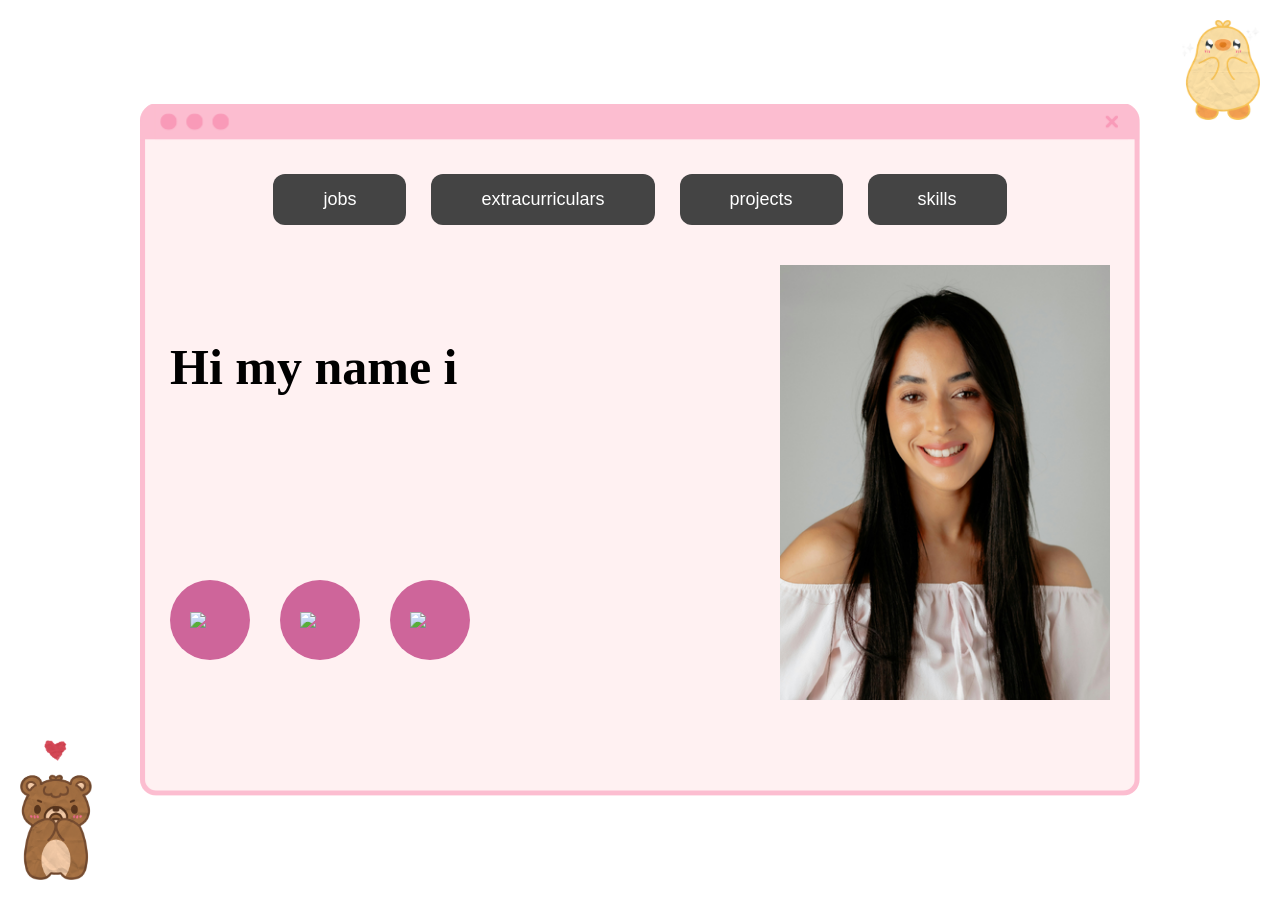
==== index.html @ 2e04bcaf "Initial commit" ====
<!DOCTYPE html>
<html lang="en">
<head>
  <meta charset="UTF-8">
  <meta name="viewport"
  content="width=device-width, initial-scale=10">
  <title>"name"</title>
  <link rel="stylesheet" href="style.css">
  <link href="" rel="stylesheet">
</head>

<body>
  <!--images-->
  <img class="bear" src="img/bear.png">
  <img class="duck" src="img/duck.png">

  <div class="window">

    <!-- square background -->
    <img class="web-box" src="img/web-box.png">

    <!-- EVERYTHING ON TOP -->
    <div class="overlay-content">

        <!-- top buttons -->
        <div class="top-bar">
            <button>jobs</button>
            <button>extracurriculars</button>
            <button>projects</button>
            <button>skills</button>
        </div>

        <!-- main content -->
        <div class="content">

            <!-- LEFT -->
            <div class="left-side">

                <h1 id="typing"></h1>

                <div class="social-links">

                    <a href="#" class="circle">
                        <img src="img/linkedin.png">
                    </a>

                    <a href="#" class="circle">
                        <img src="img/github.png">
                    </a>

                    <a href="#" class="circle">
                        <img src="img/email.png">
                    </a>

                </div>

            </div>

            <!-- RIGHT -->
            <div class="right-side">
                <img class="profile-pic" src="img/profile-pic.png">
            </div>

        </div>

    </div>

</div>

</div>

</body>

<script src="script.js"></script>

</html>
---- style.css ----
.bear{
  position: absolute;
  bottom: 20px;
  left: 20px;

  height: 140px;
}

.duck{
  position: absolute;
  top: 20px;
  right: 20px;

  height: 100px;
}

body{
    margin: 0;

    display: flex;
    justify-content: center;
    align-items: center;

    height: 100vh;

    background: #ffffff;
}

.window{
    position: relative;
    width: 1000px;
}

/* background square */
.web-box{
    width: 100%;
    display: block;
}

/* EVERYTHING ABOVE IMAGE */
.overlay-content{
    position: absolute;

    top: 0;
    left: 0;

    width: 100%;
    height: 100%;

    z-index: 2;
}

/* TOP BUTTONS */
.top-bar{
    display: flex;
    justify-content: center;
    gap: 25px;

    margin-top: 70px;
}

.top-bar button{
    padding: 15px 50px;

    border: none;
    border-radius: 12px;

    background: #444;
    color: white;

    font-size: 18px;
}

/* MAIN CONTENT */
.content{
    display: flex;

    justify-content: space-between;
    align-items: center;

    padding: 10px;
    padding-left: 30px;

    margin-top: 10px;

}

/* LEFT SIDE */
.left-side{
    display: flex;
    flex-direction: column;

    gap: 150px;
}

.left-side h1{
    font-size: 50px;
}

/* SOCIAL BUTTONS */
.social-links{
    display: flex;
    gap: 30px;
}

.circle{
    width: 80px;
    height: 80px;

    border-radius: 50%;

    background: rgb(206, 101, 154);

    display: flex;
    justify-content: center;
    align-items: center;
}

.circle img{
    width: 40px;
}

/* PROFILE PIC */
.profile-pic{
    width: 330px;
}

.right-side{
  padding:20px;
  display: flex;
  justify-content: center;  /* horizontal */
  align-items: center;      /* vertical */
  
  
}
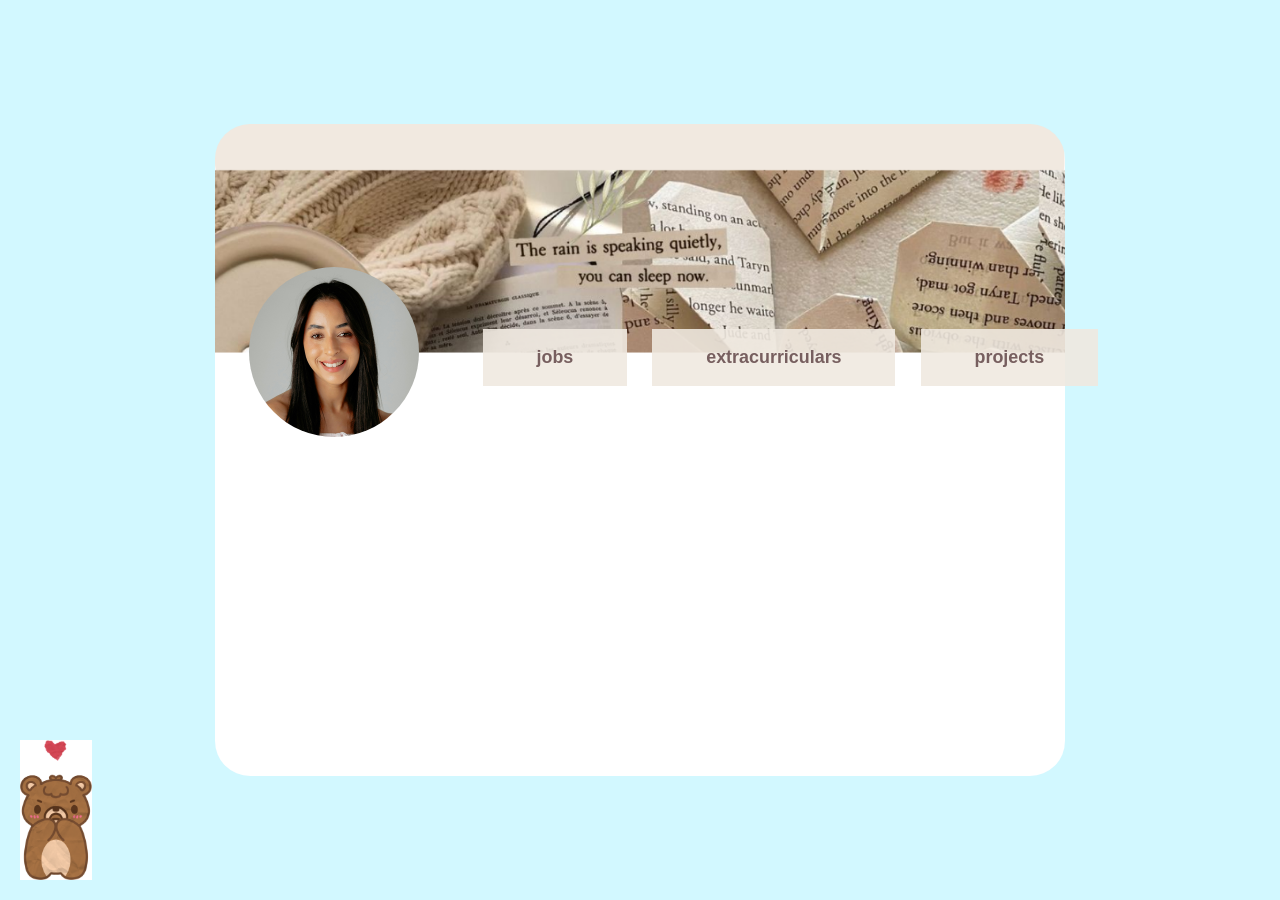
==== commit 47f2fe08: "base image + profile pic + navbar" ====
--- a/index.html
+++ b/index.html
@@ -3,71 +3,47 @@
 <head>
   <meta charset="UTF-8">
   <meta name="viewport"
-  content="width=device-width, initial-scale=10">
+  content="width=device-width, initial-scale=1.0">
   <title>"name"</title>
-  <link rel="stylesheet" href="style.css">
+  <link rel="stylesheet" href="trial.css">
   <link href="" rel="stylesheet">
 </head>
 
 <body>
   <!--images-->
   <img class="bear" src="img/bear.png">
-  <img class="duck" src="img/duck.png">
 
-  <div class="window">
-
-    <!-- square background -->
-    <img class="web-box" src="img/web-box.png">
+	<!-- rectangle base background -->
+  <div class="base-window">
+		<img class="base-img" src="img/bg-base.png">
 
     <!-- EVERYTHING ON TOP -->
     <div class="overlay-content">
+		
+			<!--profile pic and nav bar-->
+			<img class="profile-pic" src="img/profile-pic.png">
 
-        <!-- top buttons -->
-        <div class="top-bar">
-            <button>jobs</button>
-            <button>extracurriculars</button>
-            <button>projects</button>
-            <button>skills</button>
-        </div>
+			<div class="nav-bar">
+        <button>jobs</button>
+        <button>extracurriculars</button>
+        <button>projects</button>
+      </div>
+			
+    	<!-- right box -->
+			<div class="right-side">
+				
+			</div>
 
-        <!-- main content -->
-        <div class="content">
+			<!--left box-->
+			<div class="left-side">
 
-            <!-- LEFT -->
-            <div class="left-side">
+			</div>
+      
+    
+		</div>
+	</div>
 
-                <h1 id="typing"></h1>
 
-                <div class="social-links">
-
-                    <a href="#" class="circle">
-                        <img src="img/linkedin.png">
-                    </a>
-
-                    <a href="#" class="circle">
-                        <img src="img/github.png">
-                    </a>
-
-                    <a href="#" class="circle">
-                        <img src="img/email.png">
-                    </a>
-
-                </div>
-
-            </div>
-
-            <!-- RIGHT -->
-            <div class="right-side">
-                <img class="profile-pic" src="img/profile-pic.png">
-            </div>
-
-        </div>
-
-    </div>
-
-</div>
-
-</div>
 
 </body>
 
--- a/trial.css
+++ b/trial.css
@@ -0,0 +1,81 @@
+
+body{
+	margin: 0;
+  display: flex;
+  justify-content: center;
+  align-items: center;
+
+  height: 100vh;
+
+  background: #d2f8ff;
+}
+
+
+.bear{
+  position: absolute;
+  bottom: 20px;
+  left: 20px;
+
+  height: 140px;
+}
+
+.base-window{
+  position: relative;
+
+  width: 80vw;
+  max-width: 850px;
+}
+
+.base-img{
+  width: 100%;
+  height: auto;
+
+  display: block;
+
+  border-radius: 35px;
+}
+
+.overlay-content{
+  position: absolute;
+  inset: 0;
+}
+
+/* profile image */
+.profile-pic{
+  position: absolute;
+
+  width: 20%;
+  aspect-ratio: 1 / 1;
+
+  top: 22%;
+  left: 4%;
+
+  border-radius: 50%;
+  object-fit: cover;
+}
+
+/* top navbar */
+.nav-bar{
+  position: absolute;
+
+  top: 31.5%;
+  left: 31.5%;
+
+  display: flex;
+  gap: 4.5%;
+}
+
+/*da8e8e*/
+
+.nav-bar button{
+  padding: 1em 3em;
+
+  font-size: clamp(10px, 1.4vw, 18px);
+
+  border: none;
+
+  background: #f0e9e0e3;
+  color: rgb(119, 95, 95);
+
+  font-weight: bold;
+}
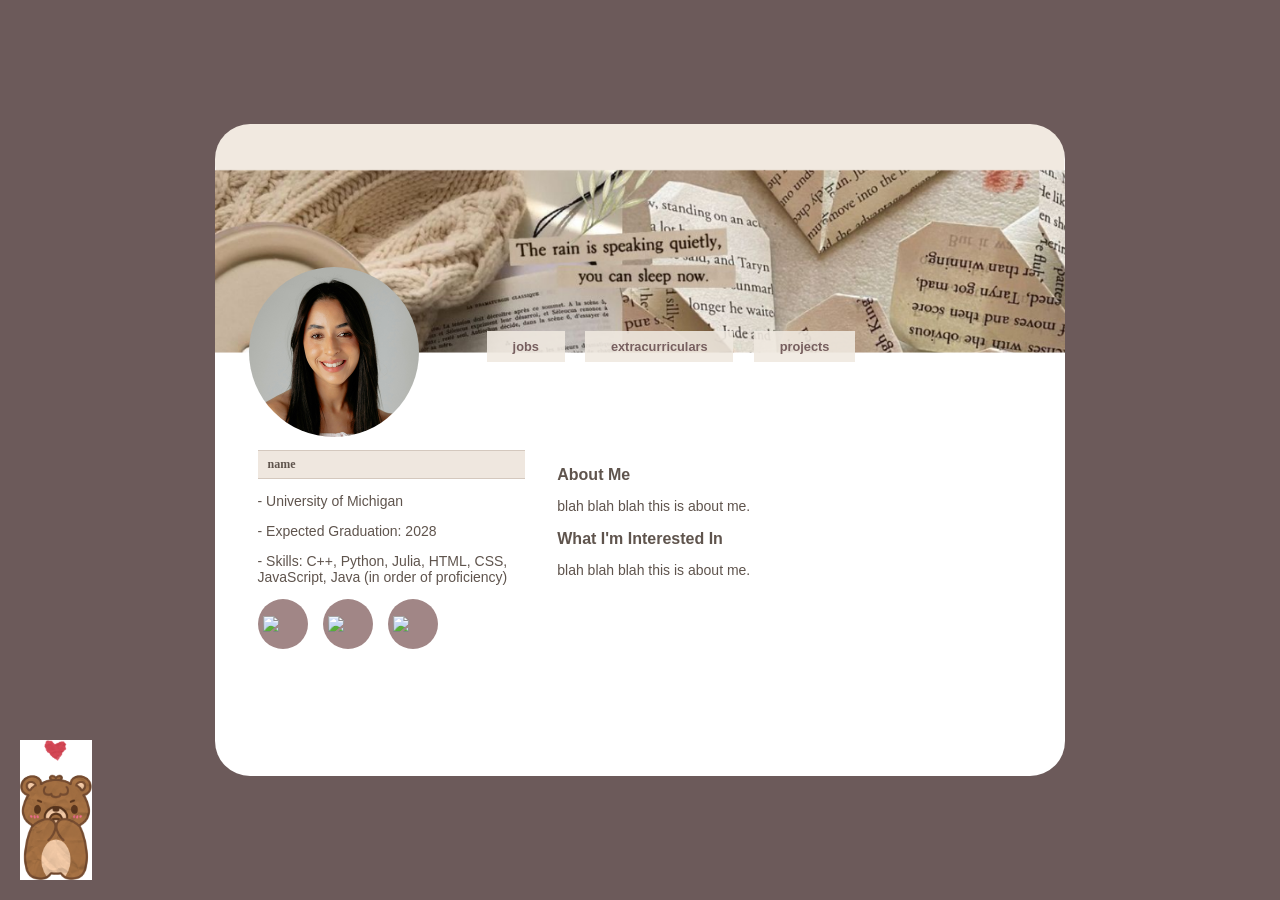
==== commit 3bcd0a09: "adding content panels" ====
--- a/index.html
+++ b/index.html
@@ -29,16 +29,54 @@
         <button>projects</button>
       </div>
 			
-    	<!-- right box -->
-			<div class="right-side">
-				
+			<div class="content">				
+				<!--left box-->
+				<div class="left-side">
+					<div class="username-bar">
+        		<span class="username">name</span>
+    			</div>
+
+					<div class="left-info">
+						<p>- University of Michigan</p>
+						<p>- Expected Graduation: 2028</p>
+						<p>- Skills: C++, Python, Julia, HTML, CSS, JavaScript, Java (in order of proficiency)</p>
+					</div>
+
+					<div class="socials">
+						<a href="#" class="circle">
+              <img src="img/linkedin.png">
+            </a>
+
+            <a href="#" class="circle">
+              <img src="img/github.png">
+            </a>
+
+            <a href="#" class="circle">
+              <img src="img/email.png">
+            </a>
+					</div>
+				</div>
+
+				<!-- right box -->
+				<div class="right-side">
+					<h3>About Me</h3>
+
+          <p>
+            blah blah blah this is about me.
+          </p>
+
+					<h3>What I'm Interested In</h3>
+
+          <p>
+            blah blah blah this is about me.
+          </p>
+
+				</div>
+
 			</div>
 
-			<!--left box-->
-			<div class="left-side">
 
-			</div>
-      
+    	
     
 		</div>
 	</div>
--- a/trial.css
+++ b/trial.css
@@ -7,7 +7,7 @@
 
   height: 100vh;
 
-  background: #d2f8ff;
+  background: #6c5a5a;
 }
 
 
@@ -58,19 +58,19 @@
 .nav-bar{
   position: absolute;
 
-  top: 31.5%;
-  left: 31.5%;
+  top: 31.8%;
+  left: 32%;
 
   display: flex;
-  gap: 4.5%;
+  gap: 1.3rem;
 }
 
 /*da8e8e*/
 
 .nav-bar button{
-  padding: 1em 3em;
+  padding: 0.6em 2em;
 
-  font-size: clamp(10px, 1.4vw, 18px);
+  font-size: clamp(10px, 1vw, 18px);
 
   border: none;
 
@@ -78,4 +78,88 @@
   color: rgb(119, 95, 95);
 
   font-weight: bold;
-}+
+  cursor: pointer;
+}
+
+.nav-bar button:hover{
+  background-color: #dcd0c1e3;
+  color: rgb(119, 95, 95);
+}
+
+.username-bar{
+    display:flex;
+    justify-content:space-between;
+
+    background:#efe7df;
+    border-top:1px solid #d4c8be;
+    border-bottom:1px solid #d4c8be;
+
+    padding:6px 10px;
+    font-size:12px;
+}
+
+.username{
+    font-weight:bold;
+}
+
+.content {
+  position: absolute;
+
+  top: 50%;   
+  left: 5%;
+  width: 90%;
+
+  display: flex;
+  justify-content: space-between;
+  gap: 2rem;
+}
+
+.left-side{
+    width: 35%;
+    font-size:14px;
+    color:#5f544d;
+}
+
+.right-side{ 
+    width:65%;
+    font-size:14px;
+    color:#5f544d;
+}
+
+.left-side, .right-side {
+  flex-shrink: 0;
+}
+
+.right-side h3{
+    margin-bottom:6px;
+    font-size:16px;
+}
+
+
+p, h3 {
+  font-family: Arial, Helvetica, sans-serif;
+}
+
+.socials{
+  display: flex;
+  gap: 15px;
+  
+}
+
+.circle{
+  width: 50px;
+  height: 50px;
+
+  border-radius: 50%;
+
+  background: rgb(161, 134, 134);
+
+  display: flex;
+  justify-content: center;
+  align-items: center;
+}
+
+.circle img{
+  width: 40px;
+}
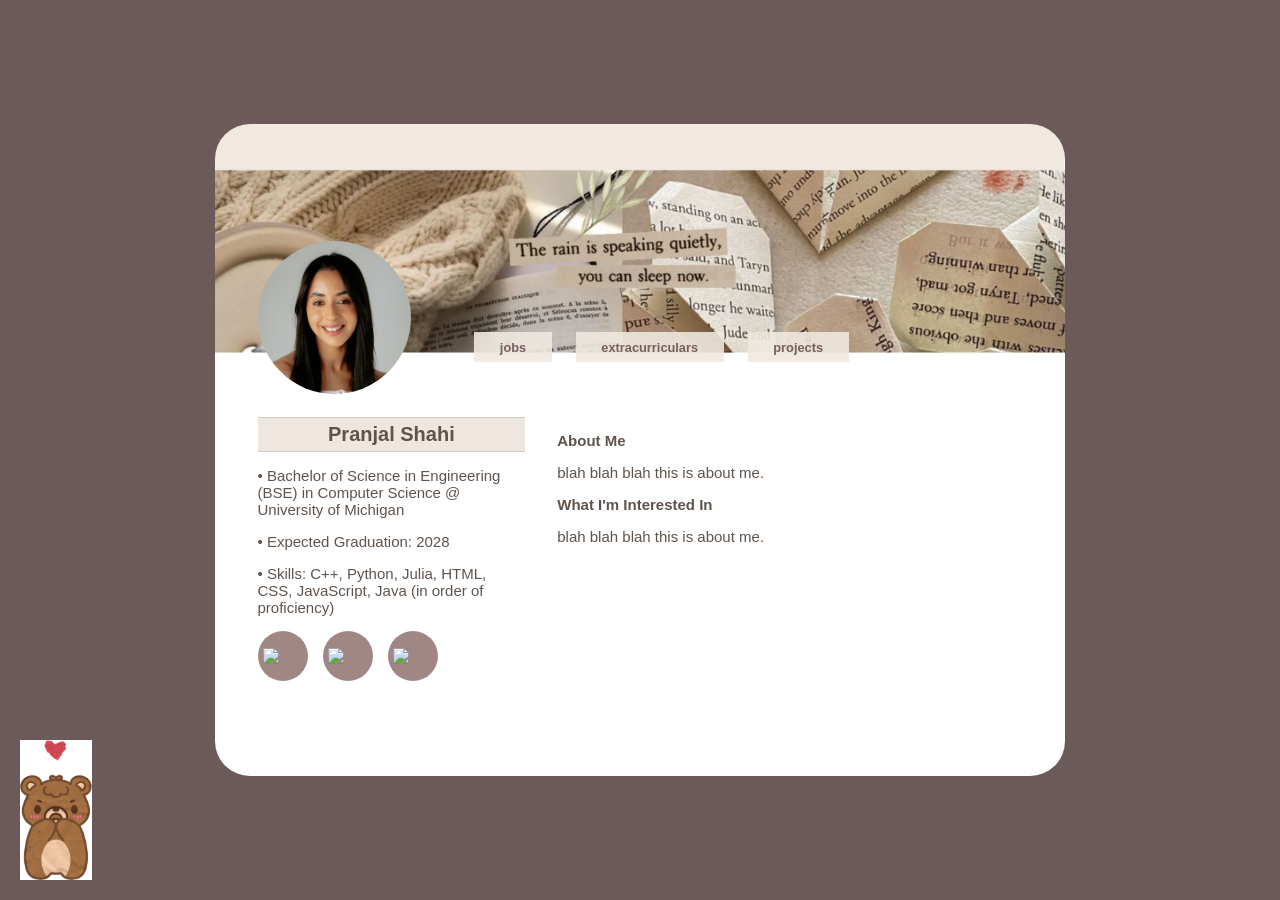
==== commit e38440ee: "fonts and formatting adjustments" ====
--- a/index.html
+++ b/index.html
@@ -7,6 +7,47 @@
   <title>"name"</title>
   <link rel="stylesheet" href="trial.css">
   <link href="" rel="stylesheet">
+
+  <!--Open Sans-->
+  <link rel="preconnect" href="https://fonts.googleapis.com">
+  <link rel="preconnect" href="https://fonts.gstatic.com" crossorigin>
+  <link href="https://fonts.googleapis.com/css2?family=Open+Sans:ital,wght@0,300..800;1,300..800&display=swap" rel="stylesheet">
+
+  <!--Roboto Condensed-->
+  <link rel="preconnect" href="https://fonts.googleapis.com">
+  <link rel="preconnect" href="https://fonts.gstatic.com" crossorigin>
+  <link href="https://fonts.googleapis.com/css2?family=Open+Sans:ital,wght@0,300..800;1,300..800&family=Roboto+Condensed:ital,wght@0,100..900;1,100..900&display=swap" rel="stylesheet">
+
+  <!--PT Serif-->
+  <link rel="preconnect" href="https://fonts.googleapis.com">
+  <link rel="preconnect" href="https://fonts.gstatic.com" crossorigin>
+  <link href="https://fonts.googleapis.com/css2?family=Open+Sans:ital,wght@0,300..800;1,300..800&family=PT+Serif:ital,wght@0,400;0,700;1,400;1,700&family=Roboto+Condensed:ital,wght@0,100..900;1,100..900&display=swap" rel="stylesheet">
+
+  <!--Chewy-->
+  <link rel="preconnect" href="https://fonts.googleapis.com">
+  <link rel="preconnect" href="https://fonts.gstatic.com" crossorigin>
+  <link href="https://fonts.googleapis.com/css2?family=Chewy&family=Open+Sans:ital,wght@0,300..800;1,300..800&family=PT+Serif:ital,wght@0,400;0,700;1,400;1,700&family=Roboto+Condensed:ital,wght@0,100..900;1,100..900&display=swap" rel="stylesheet">
+
+  <!--Caveat Brush-->
+  <link rel="preconnect" href="https://fonts.googleapis.com">
+  <link rel="preconnect" href="https://fonts.gstatic.com" crossorigin>
+  <link href="https://fonts.googleapis.com/css2?family=Caveat+Brush&display=swap" rel="stylesheet">
+
+  <!--Sniglet-->
+  <link rel="preconnect" href="https://fonts.googleapis.com">
+  <link rel="preconnect" href="https://fonts.gstatic.com" crossorigin>
+  <link href="https://fonts.googleapis.com/css2?family=Sniglet:wght@400;800&display=swap" rel="stylesheet">
+
+  <!--Englebert-->
+  <link rel="preconnect" href="https://fonts.googleapis.com">
+  <link rel="preconnect" href="https://fonts.gstatic.com" crossorigin>
+  <link href="https://fonts.googleapis.com/css2?family=Englebert&family=Sniglet:wght@400;800&display=swap" rel="stylesheet">
+
+  <!--Coiny-->
+  <link rel="preconnect" href="https://fonts.googleapis.com">
+  <link rel="preconnect" href="https://fonts.gstatic.com" crossorigin>
+  <link href="https://fonts.googleapis.com/css2?family=Coiny&display=swap" rel="stylesheet">
+
 </head>
 
 <body>
@@ -33,13 +74,13 @@
 				<!--left box-->
 				<div class="left-side">
 					<div class="username-bar">
-        		<span class="username">name</span>
+        		<span class="username">Pranjal Shahi</span>
     			</div>
 
 					<div class="left-info">
-						<p>- University of Michigan</p>
-						<p>- Expected Graduation: 2028</p>
-						<p>- Skills: C++, Python, Julia, HTML, CSS, JavaScript, Java (in order of proficiency)</p>
+						<p>• Bachelor of Science in Engineering (BSE) in Computer Science @ University of Michigan</p>
+						<p>• Expected Graduation: 2028</p>
+						<p>• Skills: C++, Python, Julia, HTML, CSS, JavaScript, Java (in order of proficiency)</p>
 					</div>
 
 					<div class="socials">
--- a/trial.css
+++ b/trial.css
@@ -1,4 +1,3 @@
-
 body{
 	margin: 0;
   display: flex;
@@ -9,7 +8,6 @@
 
   background: #6c5a5a;
 }
-
 
 .bear{
   position: absolute;
@@ -44,11 +42,11 @@
 .profile-pic{
   position: absolute;
 
-  width: 20%;
+  width: 18%;
   aspect-ratio: 1 / 1;
 
-  top: 22%;
-  left: 4%;
+  top: 18%;
+  left: 5%;
 
   border-radius: 50%;
   object-fit: cover;
@@ -58,11 +56,11 @@
 .nav-bar{
   position: absolute;
 
-  top: 31.8%;
-  left: 32%;
+  top: 31.9%;
+  left: 30.5%;
 
   display: flex;
-  gap: 1.3rem;
+  gap: 1.5rem;
 }
 
 /*da8e8e*/
@@ -88,25 +86,27 @@
 }
 
 .username-bar{
-    display:flex;
-    justify-content:space-between;
+  display:flex;
+  justify-content:center;
 
-    background:#efe7df;
-    border-top:1px solid #d4c8be;
-    border-bottom:1px solid #d4c8be;
+  background:#efe7df;
+  border-top:1.5px solid #d4c8be;
+  border-bottom:1.5px solid #d4c8be;
 
-    padding:6px 10px;
-    font-size:12px;
+  padding: 5px 10px;
 }
 
 .username{
-    font-weight:bold;
+  font-size: 20px;
+  text-align: center;
+  font-family: "Arial", sans-serif;
+  font-weight: 600;
 }
 
 .content {
   position: absolute;
 
-  top: 50%;   
+  top: 45%;   
   left: 5%;
   width: 90%;
 
@@ -117,13 +117,13 @@
 
 .left-side{
     width: 35%;
-    font-size:14px;
+    font-size:15px;
     color:#5f544d;
 }
 
 .right-side{ 
     width:65%;
-    font-size:14px;
+    font-size:15px;
     color:#5f544d;
 }
 
@@ -133,12 +133,15 @@
 
 .right-side h3{
     margin-bottom:6px;
-    font-size:16px;
+    font-size:15px;
 }
 
+h3{
+  font-family: "Arial", sans-serif;
+}
 
-p, h3 {
-  font-family: Arial, Helvetica, sans-serif;
+p{
+  font-family: "Arial", sans-serif;
 }
 
 .socials{
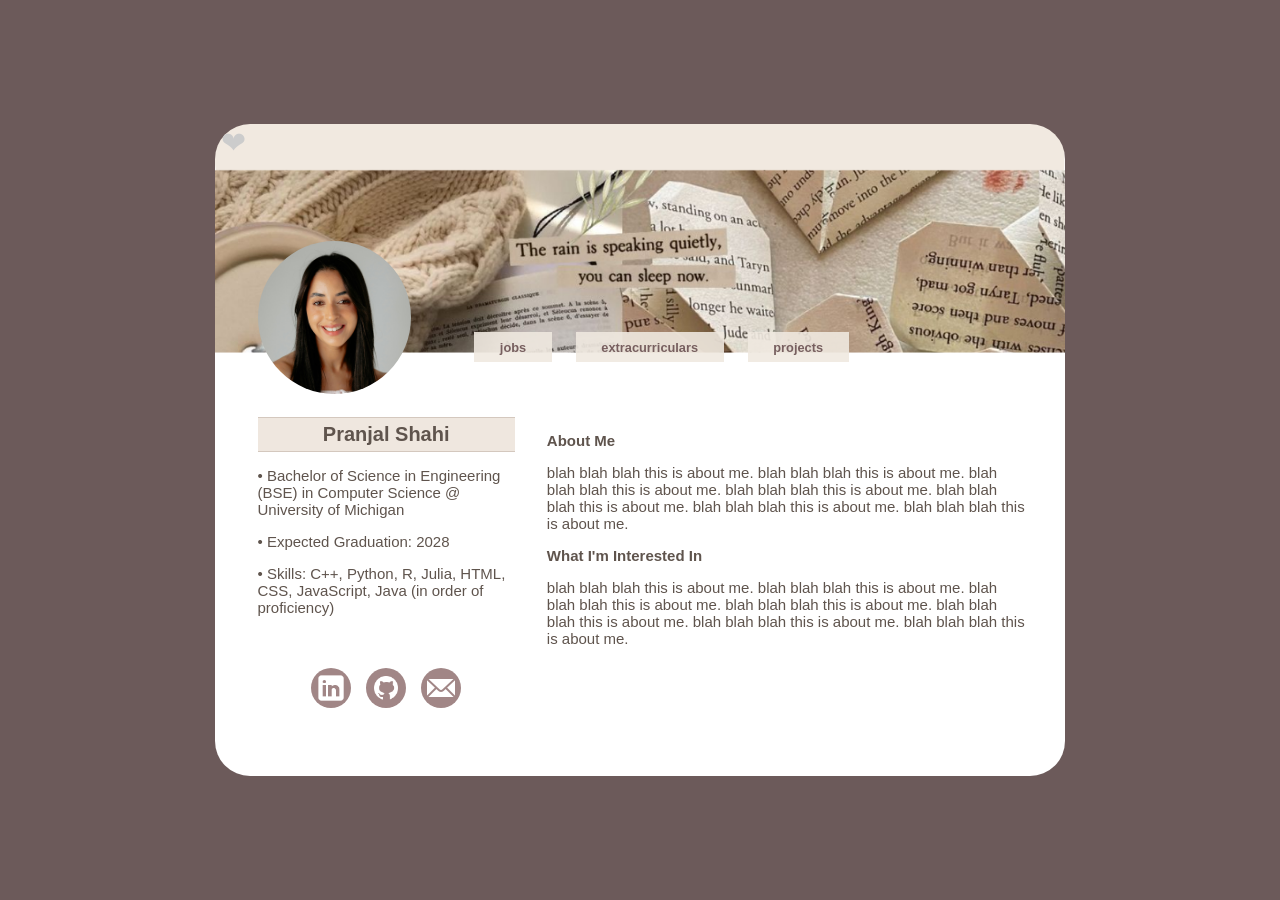
==== commit 621a890b: "adding card" ====
--- a/index.html
+++ b/index.html
@@ -4,7 +4,7 @@
   <meta charset="UTF-8">
   <meta name="viewport"
   content="width=device-width, initial-scale=1.0">
-  <title>"name"</title>
+  <title>Pranjal Shahi</title>
   <link rel="stylesheet" href="trial.css">
   <link href="" rel="stylesheet">
 
@@ -52,7 +52,7 @@
 
 <body>
   <!--images-->
-  <img class="bear" src="img/bear.png">
+  <!--<img class="bear" src="img/bear.png">-->
 
 	<!-- rectangle base background -->
   <div class="base-window">
@@ -60,6 +60,10 @@
 
     <!-- EVERYTHING ON TOP -->
     <div class="overlay-content">
+
+      <button class="heart-button" onclick="animateHeart(this)">
+        <span class="heart-icon">❤︎⁠</span>
+      </button>
 		
 			<!--profile pic and nav bar-->
 			<img class="profile-pic" src="img/profile-pic.png">
@@ -80,7 +84,7 @@
 					<div class="left-info">
 						<p>• Bachelor of Science in Engineering (BSE) in Computer Science @ University of Michigan</p>
 						<p>• Expected Graduation: 2028</p>
-						<p>• Skills: C++, Python, Julia, HTML, CSS, JavaScript, Java (in order of proficiency)</p>
+						<p>• Skills: C++, Python, R, Julia, HTML, CSS, JavaScript, Java (in order of proficiency)</p>
 					</div>
 
 					<div class="socials">
@@ -104,11 +108,23 @@
 
           <p>
             blah blah blah this is about me.
+            blah blah blah this is about me.
+            blah blah blah this is about me.
+            blah blah blah this is about me.
+            blah blah blah this is about me.
+            blah blah blah this is about me.
+            blah blah blah this is about me.
           </p>
 
 					<h3>What I'm Interested In</h3>
 
           <p>
+            blah blah blah this is about me.
+            blah blah blah this is about me.
+            blah blah blah this is about me.
+            blah blah blah this is about me.
+            blah blah blah this is about me.
+            blah blah blah this is about me.
             blah blah blah this is about me.
           </p>
 
@@ -116,9 +132,6 @@
 
 			</div>
 
-
-    	
-    
 		</div>
 	</div>
 
--- a/trial.css
+++ b/trial.css
@@ -63,8 +63,6 @@
   gap: 1.5rem;
 }
 
-/*da8e8e*/
-
 .nav-bar button{
   padding: 0.6em 2em;
 
@@ -108,7 +106,7 @@
 
   top: 45%;   
   left: 5%;
-  width: 90%;
+  width: 86.5%;
 
   display: flex;
   justify-content: space-between;
@@ -147,12 +145,13 @@
 .socials{
   display: flex;
   gap: 15px;
-  
+  justify-content: center;
+  margin-top: 20%;
 }
 
 .circle{
-  width: 50px;
-  height: 50px;
+  width: 40px;
+  height: 40px;
 
   border-radius: 50%;
 
@@ -164,5 +163,33 @@
 }
 
 .circle img{
-  width: 40px;
+  width: 30px;
 }
+
+
+.heart-button {
+  background: none;
+  border: none;
+  font-size: 30px;
+  cursor: pointer;
+  color: #ccc; /* Default gray */
+  transition: color 0.3s;
+}
+
+/* The state when liked */
+.heart-button.liked {
+  color: #d35c70 /* Changes to red */
+}
+
+/* The animation class triggered on click */
+.heart-button.is-animated .heart-icon {
+  animation: pop 0.4s ease-out;
+}
+
+@keyframes pop {
+  0% { transform: scale(1); }
+  50% { transform: scale(1.4); } /* Pops big */
+  100% { transform: scale(1); }  /* Snaps back */
+}
+
+
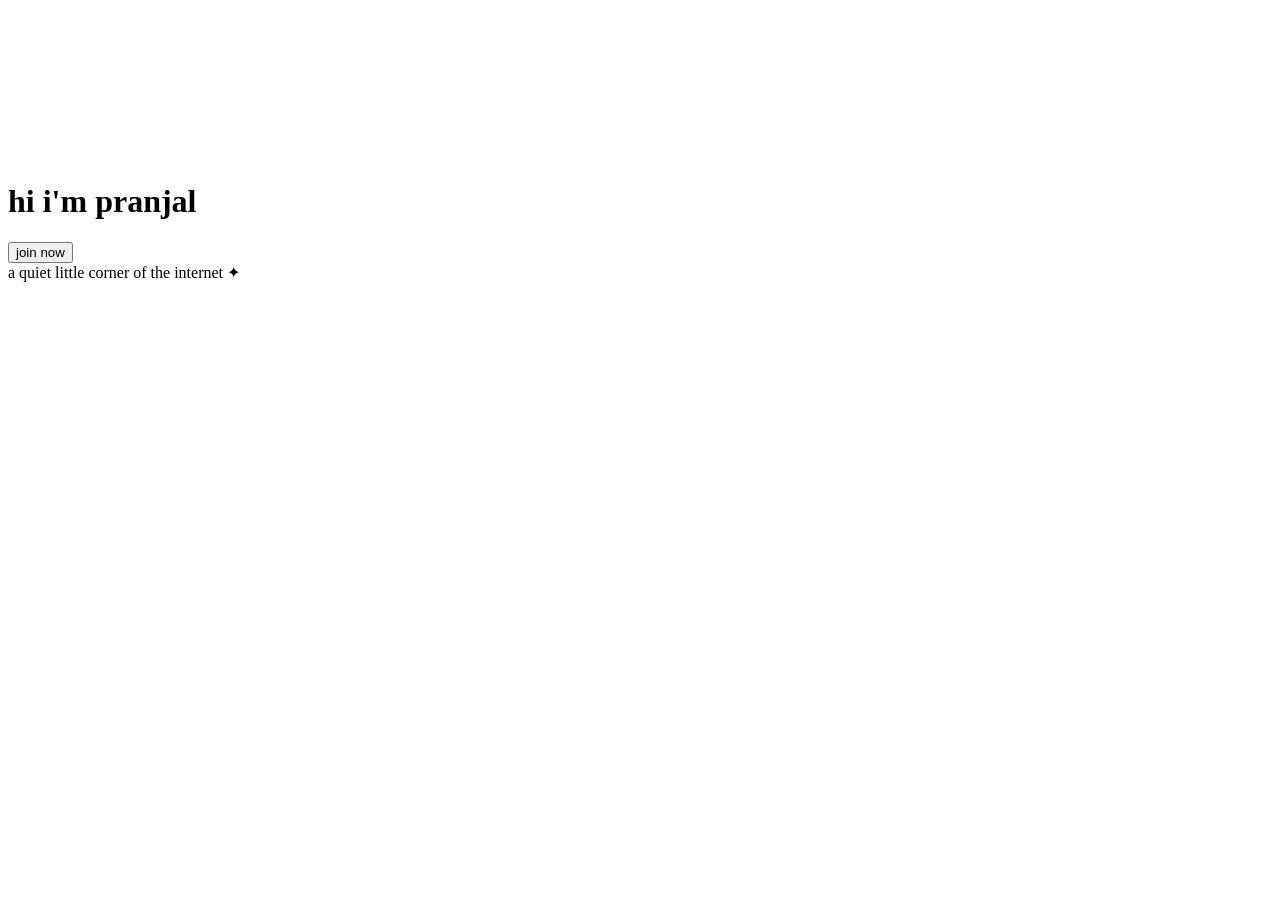
==== commit 176dcccf: "base card" ====
--- a/index.html
+++ b/index.html
@@ -1,144 +1,30 @@
 <!DOCTYPE html>
 <html lang="en">
 <head>
-  <meta charset="UTF-8">
-  <meta name="viewport"
-  content="width=device-width, initial-scale=1.0">
-  <title>Pranjal Shahi</title>
-  <link rel="stylesheet" href="trial.css">
-  <link href="" rel="stylesheet">
+<meta charset="UTF-8">
+<title>plaid-border sticker card</title>
+<link rel="stylesheet" href="style.css">
+</head>
+<body>
 
-  <!--Open Sans-->
-  <link rel="preconnect" href="https://fonts.googleapis.com">
-  <link rel="preconnect" href="https://fonts.gstatic.com" crossorigin>
-  <link href="https://fonts.googleapis.com/css2?family=Open+Sans:ital,wght@0,300..800;1,300..800&display=swap" rel="stylesheet">
+<div class="stage" id="stage">
 
-  <!--Roboto Condensed-->
-  <link rel="preconnect" href="https://fonts.googleapis.com">
-  <link rel="preconnect" href="https://fonts.gstatic.com" crossorigin>
-  <link href="https://fonts.googleapis.com/css2?family=Open+Sans:ital,wght@0,300..800;1,300..800&family=Roboto+Condensed:ital,wght@0,100..900;1,100..900&display=swap" rel="stylesheet">
+  <div class="frame" id="frame">
+    <canvas id="plaidCanvas"></canvas>
+    <div class="card">
+      <h1>hi i'm pranjal</h1>
+      <button class="join-btn" id="joinBtn">join now</button>
 
-  <!--PT Serif-->
-  <link rel="preconnect" href="https://fonts.googleapis.com">
-  <link rel="preconnect" href="https://fonts.gstatic.com" crossorigin>
-  <link href="https://fonts.googleapis.com/css2?family=Open+Sans:ital,wght@0,300..800;1,300..800&family=PT+Serif:ital,wght@0,400;0,700;1,400;1,700&family=Roboto+Condensed:ital,wght@0,100..900;1,100..900&display=swap" rel="stylesheet">
+      <div class="icons">
+        <!--animals here-->
+      </div>
+    </div>
+  </div>
 
-  <!--Chewy-->
-  <link rel="preconnect" href="https://fonts.googleapis.com">
-  <link rel="preconnect" href="https://fonts.gstatic.com" crossorigin>
-  <link href="https://fonts.googleapis.com/css2?family=Chewy&family=Open+Sans:ital,wght@0,300..800;1,300..800&family=PT+Serif:ital,wght@0,400;0,700;1,400;1,700&family=Roboto+Condensed:ital,wght@0,100..900;1,100..900&display=swap" rel="stylesheet">
+</div>
 
-  <!--Caveat Brush-->
-  <link rel="preconnect" href="https://fonts.googleapis.com">
-  <link rel="preconnect" href="https://fonts.gstatic.com" crossorigin>
-  <link href="https://fonts.googleapis.com/css2?family=Caveat+Brush&display=swap" rel="stylesheet">
-
-  <!--Sniglet-->
-  <link rel="preconnect" href="https://fonts.googleapis.com">
-  <link rel="preconnect" href="https://fonts.gstatic.com" crossorigin>
-  <link href="https://fonts.googleapis.com/css2?family=Sniglet:wght@400;800&display=swap" rel="stylesheet">
-
-  <!--Englebert-->
-  <link rel="preconnect" href="https://fonts.googleapis.com">
-  <link rel="preconnect" href="https://fonts.gstatic.com" crossorigin>
-  <link href="https://fonts.googleapis.com/css2?family=Englebert&family=Sniglet:wght@400;800&display=swap" rel="stylesheet">
-
-  <!--Coiny-->
-  <link rel="preconnect" href="https://fonts.googleapis.com">
-  <link rel="preconnect" href="https://fonts.gstatic.com" crossorigin>
-  <link href="https://fonts.googleapis.com/css2?family=Coiny&display=swap" rel="stylesheet">
-
-</head>
-
-<body>
-  <!--images-->
-  <!--<img class="bear" src="img/bear.png">-->
-
-	<!-- rectangle base background -->
-  <div class="base-window">
-		<img class="base-img" src="img/bg-base.png">
-
-    <!-- EVERYTHING ON TOP -->
-    <div class="overlay-content">
-
-      <button class="heart-button" onclick="animateHeart(this)">
-        <span class="heart-icon">❤︎⁠</span>
-      </button>
-		
-			<!--profile pic and nav bar-->
-			<img class="profile-pic" src="img/profile-pic.png">
-
-			<div class="nav-bar">
-        <button>jobs</button>
-        <button>extracurriculars</button>
-        <button>projects</button>
-      </div>
-			
-			<div class="content">				
-				<!--left box-->
-				<div class="left-side">
-					<div class="username-bar">
-        		<span class="username">Pranjal Shahi</span>
-    			</div>
-
-					<div class="left-info">
-						<p>• Bachelor of Science in Engineering (BSE) in Computer Science @ University of Michigan</p>
-						<p>• Expected Graduation: 2028</p>
-						<p>• Skills: C++, Python, R, Julia, HTML, CSS, JavaScript, Java (in order of proficiency)</p>
-					</div>
-
-					<div class="socials">
-						<a href="#" class="circle">
-              <img src="img/linkedin.png">
-            </a>
-
-            <a href="#" class="circle">
-              <img src="img/github.png">
-            </a>
-
-            <a href="#" class="circle">
-              <img src="img/email.png">
-            </a>
-					</div>
-				</div>
-
-				<!-- right box -->
-				<div class="right-side">
-					<h3>About Me</h3>
-
-          <p>
-            blah blah blah this is about me.
-            blah blah blah this is about me.
-            blah blah blah this is about me.
-            blah blah blah this is about me.
-            blah blah blah this is about me.
-            blah blah blah this is about me.
-            blah blah blah this is about me.
-          </p>
-
-					<h3>What I'm Interested In</h3>
-
-          <p>
-            blah blah blah this is about me.
-            blah blah blah this is about me.
-            blah blah blah this is about me.
-            blah blah blah this is about me.
-            blah blah blah this is about me.
-            blah blah blah this is about me.
-            blah blah blah this is about me.
-          </p>
-
-				</div>
-
-			</div>
-
-		</div>
-	</div>
-
-
-
-</body>
+<div class="credit">a quiet little corner of the internet ✦</div>
 
 <script src="script.js"></script>
-
-</html>+</body>
+</html>
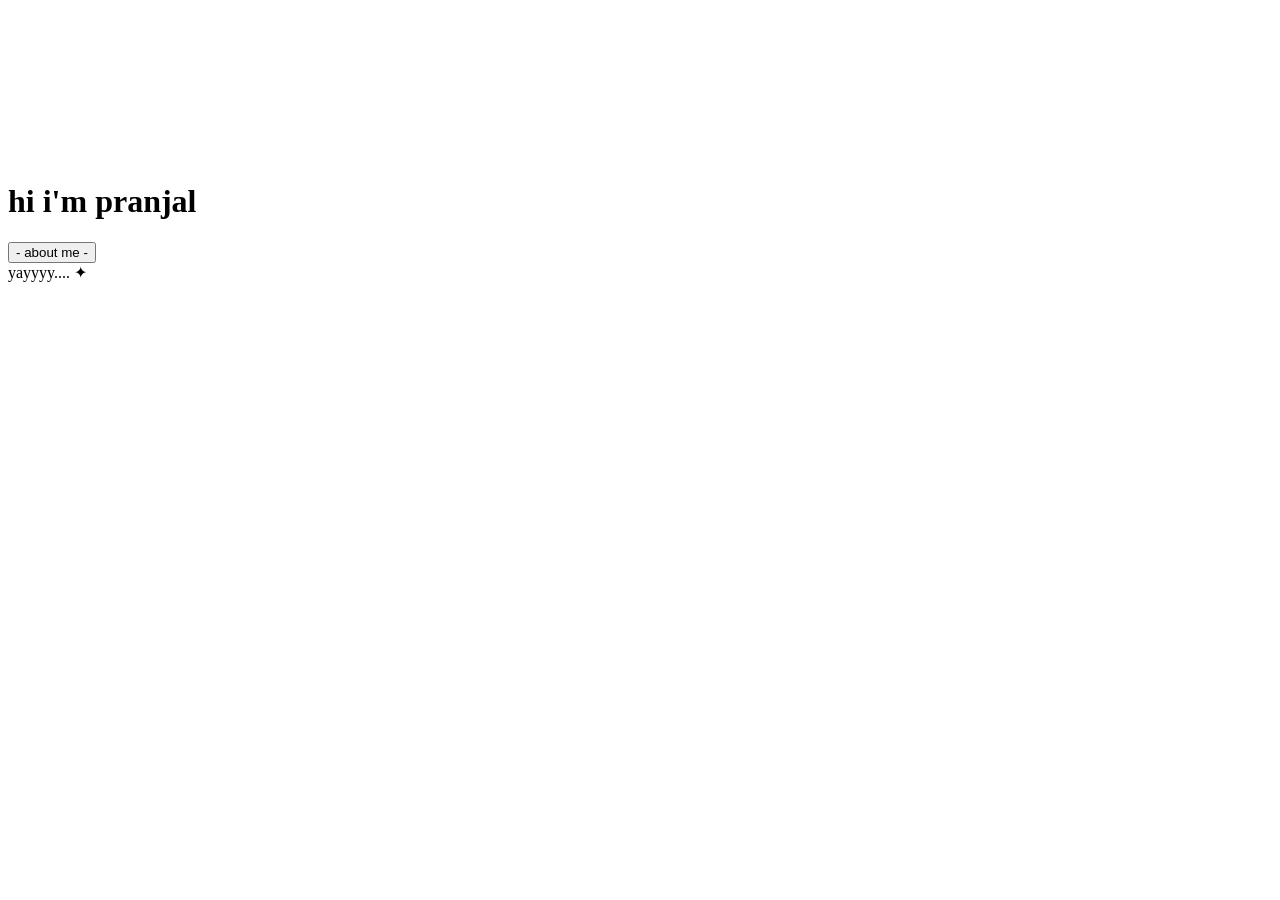
==== commit 031d9229: "base card" ====
--- a/index.html
+++ b/index.html
@@ -13,7 +13,7 @@
     <canvas id="plaidCanvas"></canvas>
     <div class="card">
       <h1>hi i'm pranjal</h1>
-      <button class="join-btn" id="joinBtn">join now</button>
+      <button class="about-btn" id="aboutBtn">- about me -</button>
 
       <div class="icons">
         <!--animals here-->
@@ -23,7 +23,7 @@
 
 </div>
 
-<div class="credit">a quiet little corner of the internet ✦</div>
+<div class="credit">yayyyy.... ✦</div>
 
 <script src="script.js"></script>
 </body>
